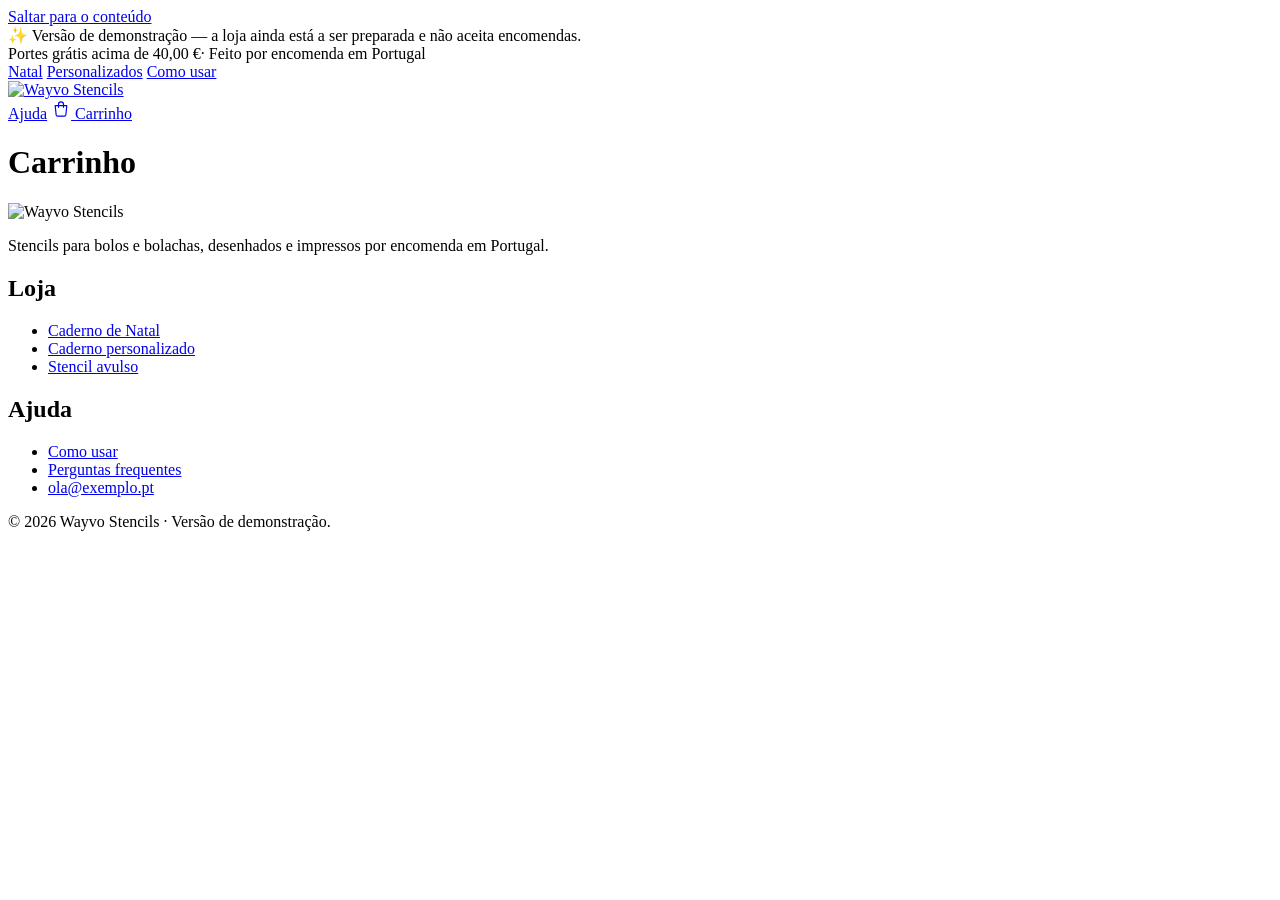
==== carrinho/index.html @ 2fd28159 "Demonstração da loja Wayvo Stencils Co-Authored-By: Claude Opus 5.5 <noreply@anthropic.com>" ====
<!doctype html>
<html lang="pt-PT">
<head>
  <meta charset="utf-8">
  <meta name="viewport" content="width=device-width, initial-scale=1">
  <title>Carrinho · Wayvo Stencils</title>
  <meta name="description" content="Stencils para bolos e bolachas, feitos com os teus desenhos.">
  <meta name="theme-color" content="#fdf6ee">
  <!-- Tipos de letra (Google Fonts). Antes de pôr online: alojar os ficheiros no próprio site (RGPD). -->
  <link rel="preconnect" href="https://fonts.googleapis.com">
  <link rel="preconnect" href="https://fonts.gstatic.com" crossorigin>
  <link rel="stylesheet" href="https://fonts.googleapis.com/css2?family=Fraunces:ital,opsz,wght,SOFT,WONK@0,9..144,500..700,100,0;1,9..144,400..600,100,0&family=Nunito:wght@400;600;700;800&display=swap">
  <link rel="stylesheet" href="/wayvo-stencils/static/css/loja.css">
  <link rel="icon" type="image/png" sizes="32x32" href="/wayvo-stencils/static/img/marca/favicon-32.png">
  <link rel="apple-touch-icon" href="/wayvo-stencils/static/img/marca/favicon.png">
</head>
<body class="">
  <a class="saltar" href="#conteudo">Saltar para o conteúdo</a>
  <div class="demo-aviso">✨ Versão de demonstração — a loja ainda está a ser preparada e não aceita encomendas.</div>
  <div class="anuncio">Portes grátis acima de 40,00 €<span class="anuncio__extra"><span aria-hidden="true">·</span> Feito por encomenda em Portugal</span></div>
  <header class="topo">
    <div class="largura topo__in">
      <nav class="nav" aria-label="Principal">
        <a href="/wayvo-stencils/produto/caderno-natal">Natal</a>
        <a href="/wayvo-stencils/produto/caderno-personalizado">Personalizados</a>
        <a href="/wayvo-stencils/#como-funciona">Como usar</a>
      </nav>
      <a class="logo" href="/wayvo-stencils/" aria-label="Wayvo Stencils — início">
        <img src="/wayvo-stencils/static/img/marca/logo.svg" alt="Wayvo Stencils" width="150" height="48">
      </a>
      <div class="topo__dir">
        <a class="nav-link" href="/wayvo-stencils/#perguntas">Ajuda</a>
        <a class="carrinho-link" href="/wayvo-stencils/carrinho" aria-label="Carrinho">
          <svg viewBox="0 0 24 24" width="20" height="20" aria-hidden="true"><path fill="none" stroke="currentColor" stroke-width="1.4" stroke-linecap="round" stroke-linejoin="round" d="M5 8h14l-1.2 11.2a1.5 1.5 0 0 1-1.5 1.3H7.7a1.5 1.5 0 0 1-1.5-1.3L5 8Z"/><path fill="none" stroke="currentColor" stroke-width="1.4" stroke-linecap="round" d="M9 10V6.5a3 3 0 0 1 6 0V10"/></svg>
          <span>Carrinho</span>
          <span class="carrinho-n" data-carrinho-n hidden>0</span>
        </a>
      </div>
    </div>
  </header>

  <main id="conteudo">
<div class="largura estreito pagina">
  <h1>Carrinho</h1>
  <div data-lista></div>
  <div class="vazio" data-vazio hidden>
    <p>O carrinho está vazio.</p>
    <a class="botao" href="/wayvo-stencils/#produtos">Ver produtos</a>
  </div>
  <div class="resumo" data-resumo hidden>
    <dl>
      <div><dt>Subtotal</dt><dd data-subtotal></dd></div>
      <div><dt>Portes</dt><dd data-portes></dd></div>
      <div class="resumo__total"><dt>Total</dt><dd data-total></dd></div>
    </dl>
    <p class="ajuda" data-portes-info></p>
    <a class="botao botao--grande botao--largo" href="/wayvo-stencils/checkout">Finalizar encomenda</a>
  </div>
</div>
<script>window.LOJA = {"gratis": 40.0, "portes": 3.9};</script>
</main>

  <footer class="rodape ondas ondas--so-topo">
    <div class="largura">
      <div class="rodape__grid">
        <div class="rodape__marca">
          <img class="rodape__logo" src="/wayvo-stencils/static/img/marca/logo-branco.svg" alt="Wayvo Stencils" width="170" height="54">
          <p>Stencils para bolos e bolachas, desenhados e impressos por encomenda em Portugal.</p>
        </div>
        <div>
          <h2 class="rodape__titulo">Loja</h2>
          <ul>
            <li><a href="/wayvo-stencils/produto/caderno-natal">Caderno de Natal</a></li>
            <li><a href="/wayvo-stencils/produto/caderno-personalizado">Caderno personalizado</a></li>
            <li><a href="/wayvo-stencils/produto/stencil-personalizado">Stencil avulso</a></li>
          </ul>
        </div>
        <div>
          <h2 class="rodape__titulo">Ajuda</h2>
          <ul>
            <li><a href="/wayvo-stencils/#como-funciona">Como usar</a></li>
            <li><a href="/wayvo-stencils/#perguntas">Perguntas frequentes</a></li>
            <li><a href="mailto:ola@exemplo.pt">ola@exemplo.pt</a></li>
          </ul>
        </div>
      </div>
      <p class="rodape__base">© 2026 Wayvo Stencils · Versão de demonstração.</p>
    </div>
  </footer>

  <div class="aviso" role="status" aria-live="polite" data-aviso hidden></div>
  <script>window.BASE = "/wayvo-stencils";</script>
  <script src="/wayvo-stencils/static/js/demo.js"></script>
  <script src="/wayvo-stencils/static/js/carrinho.js"></script>
  <script>Carrinho.paginaCarrinho();</script>
</body>
</html>
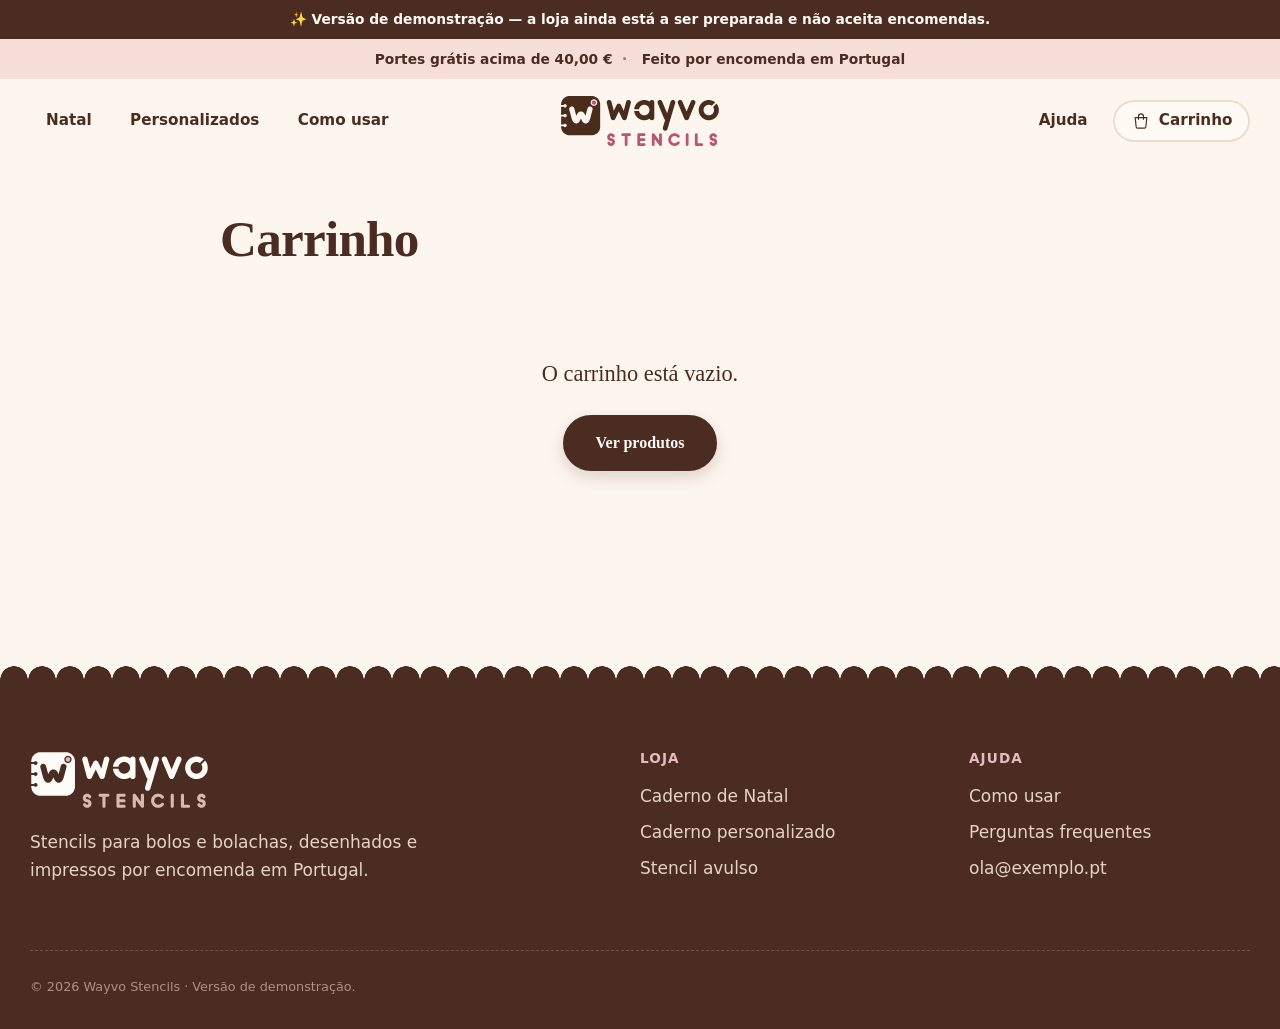
==== commit c09639a3: "Domínio próprio: wayvostencils.store Co-Authored-By: Claude Opus 5.5 <noreply@anthropic.com>" ====
--- a/carrinho/index.html
+++ b/carrinho/index.html
@@ -10,9 +10,9 @@
   <link rel="preconnect" href="https://fonts.googleapis.com">
   <link rel="preconnect" href="https://fonts.gstatic.com" crossorigin>
   <link rel="stylesheet" href="https://fonts.googleapis.com/css2?family=Fraunces:ital,opsz,wght,SOFT,WONK@0,9..144,500..700,100,0;1,9..144,400..600,100,0&family=Nunito:wght@400;600;700;800&display=swap">
-  <link rel="stylesheet" href="/wayvo-stencils/static/css/loja.css">
-  <link rel="icon" type="image/png" sizes="32x32" href="/wayvo-stencils/static/img/marca/favicon-32.png">
-  <link rel="apple-touch-icon" href="/wayvo-stencils/static/img/marca/favicon.png">
+  <link rel="stylesheet" href="/static/css/loja.css">
+  <link rel="icon" type="image/png" sizes="32x32" href="/static/img/marca/favicon-32.png">
+  <link rel="apple-touch-icon" href="/static/img/marca/favicon.png">
 </head>
 <body class="">
   <a class="saltar" href="#conteudo">Saltar para o conteúdo</a>
@@ -21,16 +21,16 @@
   <header class="topo">
     <div class="largura topo__in">
       <nav class="nav" aria-label="Principal">
-        <a href="/wayvo-stencils/produto/caderno-natal">Natal</a>
-        <a href="/wayvo-stencils/produto/caderno-personalizado">Personalizados</a>
-        <a href="/wayvo-stencils/#como-funciona">Como usar</a>
+        <a href="/produto/caderno-natal">Natal</a>
+        <a href="/produto/caderno-personalizado">Personalizados</a>
+        <a href="/#como-funciona">Como usar</a>
       </nav>
-      <a class="logo" href="/wayvo-stencils/" aria-label="Wayvo Stencils — início">
-        <img src="/wayvo-stencils/static/img/marca/logo.svg" alt="Wayvo Stencils" width="150" height="48">
+      <a class="logo" href="/" aria-label="Wayvo Stencils — início">
+        <img src="/static/img/marca/logo.svg" alt="Wayvo Stencils" width="150" height="48">
       </a>
       <div class="topo__dir">
-        <a class="nav-link" href="/wayvo-stencils/#perguntas">Ajuda</a>
-        <a class="carrinho-link" href="/wayvo-stencils/carrinho" aria-label="Carrinho">
+        <a class="nav-link" href="/#perguntas">Ajuda</a>
+        <a class="carrinho-link" href="/carrinho" aria-label="Carrinho">
           <svg viewBox="0 0 24 24" width="20" height="20" aria-hidden="true"><path fill="none" stroke="currentColor" stroke-width="1.4" stroke-linecap="round" stroke-linejoin="round" d="M5 8h14l-1.2 11.2a1.5 1.5 0 0 1-1.5 1.3H7.7a1.5 1.5 0 0 1-1.5-1.3L5 8Z"/><path fill="none" stroke="currentColor" stroke-width="1.4" stroke-linecap="round" d="M9 10V6.5a3 3 0 0 1 6 0V10"/></svg>
           <span>Carrinho</span>
           <span class="carrinho-n" data-carrinho-n hidden>0</span>
@@ -45,7 +45,7 @@
   <div data-lista></div>
   <div class="vazio" data-vazio hidden>
     <p>O carrinho está vazio.</p>
-    <a class="botao" href="/wayvo-stencils/#produtos">Ver produtos</a>
+    <a class="botao" href="/#produtos">Ver produtos</a>
   </div>
   <div class="resumo" data-resumo hidden>
     <dl>
@@ -54,7 +54,7 @@
       <div class="resumo__total"><dt>Total</dt><dd data-total></dd></div>
     </dl>
     <p class="ajuda" data-portes-info></p>
-    <a class="botao botao--grande botao--largo" href="/wayvo-stencils/checkout">Finalizar encomenda</a>
+    <a class="botao botao--grande botao--largo" href="/checkout">Finalizar encomenda</a>
   </div>
 </div>
 <script>window.LOJA = {"gratis": 40.0, "portes": 3.9};</script>
@@ -64,22 +64,22 @@
     <div class="largura">
       <div class="rodape__grid">
         <div class="rodape__marca">
-          <img class="rodape__logo" src="/wayvo-stencils/static/img/marca/logo-branco.svg" alt="Wayvo Stencils" width="170" height="54">
+          <img class="rodape__logo" src="/static/img/marca/logo-branco.svg" alt="Wayvo Stencils" width="170" height="54">
           <p>Stencils para bolos e bolachas, desenhados e impressos por encomenda em Portugal.</p>
         </div>
         <div>
           <h2 class="rodape__titulo">Loja</h2>
           <ul>
-            <li><a href="/wayvo-stencils/produto/caderno-natal">Caderno de Natal</a></li>
-            <li><a href="/wayvo-stencils/produto/caderno-personalizado">Caderno personalizado</a></li>
-            <li><a href="/wayvo-stencils/produto/stencil-personalizado">Stencil avulso</a></li>
+            <li><a href="/produto/caderno-natal">Caderno de Natal</a></li>
+            <li><a href="/produto/caderno-personalizado">Caderno personalizado</a></li>
+            <li><a href="/produto/stencil-personalizado">Stencil avulso</a></li>
           </ul>
         </div>
         <div>
           <h2 class="rodape__titulo">Ajuda</h2>
           <ul>
-            <li><a href="/wayvo-stencils/#como-funciona">Como usar</a></li>
-            <li><a href="/wayvo-stencils/#perguntas">Perguntas frequentes</a></li>
+            <li><a href="/#como-funciona">Como usar</a></li>
+            <li><a href="/#perguntas">Perguntas frequentes</a></li>
             <li><a href="mailto:ola@exemplo.pt">ola@exemplo.pt</a></li>
           </ul>
         </div>
@@ -89,9 +89,9 @@
   </footer>
 
   <div class="aviso" role="status" aria-live="polite" data-aviso hidden></div>
-  <script>window.BASE = "/wayvo-stencils";</script>
-  <script src="/wayvo-stencils/static/js/demo.js"></script>
-  <script src="/wayvo-stencils/static/js/carrinho.js"></script>
+  <script>window.BASE = "";</script>
+  <script src="/static/js/demo.js"></script>
+  <script src="/static/js/carrinho.js"></script>
   <script>Carrinho.paginaCarrinho();</script>
 </body>
 </html>
--- a/static/css/loja.css
+++ b/static/css/loja.css
@@ -0,0 +1,338 @@
+/* =====================================================================
+   Wayvo Stencils — folha de estilos
+   Direção: pastelaria acolhedora. Creme, rosa, manteiga e cacau;
+   letras arredondadas, cantos redondos, bordas onduladas (como uma
+   toalhinha de bolo) e alguns confeitos. Elegante, mas quente.
+   ===================================================================== */
+:root {
+  /* cores */
+  --creme: #fdf6ee;
+  --marfim: #fffaf4;
+  --areia: #f6e9dc;
+  --blush: #f7dfd8;
+  --manteiga: #f9edd0;
+  --salvia: #e1e7d5;
+  --linha: #ecdccb;
+  --cacau: #4a2c22;
+  --texto: #4a2c22;
+  --suave: #8a6f62;
+  --rosa: #c2577a;
+  --rosa-velho: #e9b9c0;
+  --dourado: #c69a5b;
+  /* aliases antigos (usados no JS/HTML) */
+  --papel: var(--creme);
+  --cartao: var(--marfim);
+  --tinta-azul: var(--cacau);
+  --tinta: var(--cacau);
+  --tomate: var(--rosa);
+  --pinho: #7f8a62;
+  /* coberturas (visor) */
+  --chocolate: #4a2c1d;
+  --morango: #c96e85;
+  --pistacio: #8a9a5b;
+  --caramelo: #c08345;
+
+  --r-s: 12px;
+  --r: 22px;
+  --r-l: 34px;
+  --sombra: 0 2px 4px rgba(74, 44, 34, .04), 0 14px 34px rgba(74, 44, 34, .08);
+  --serif: "Fraunces", "Cooper Std", Georgia, "Times New Roman", serif;
+  --sans: "Nunito", "Segoe UI", system-ui, -apple-system, Arial, sans-serif;
+  --ease: cubic-bezier(.2, .7, .2, 1);
+  /* confeitos (fundo decorativo) */
+  --confeitos: url("data:image/svg+xml,%3Csvg xmlns='http://www.w3.org/2000/svg' width='260' height='260'%3E%3Cg stroke-linecap='round' stroke-width='7'%3E%3Cpath d='M30 40l14 8' stroke='%23e9b9c0'/%3E%3Cpath d='M190 30l6 15' stroke='%23f2d68f'/%3E%3Cpath d='M120 90l16-4' stroke='%23cfdcbc'/%3E%3Cpath d='M60 170l4 15' stroke='%23f2d68f'/%3E%3Cpath d='M220 150l-13 9' stroke='%23e9b9c0'/%3E%3Cpath d='M150 220l15 5' stroke='%23cfdcbc'/%3E%3C/g%3E%3Cg fill='%23e9b9c0'%3E%3Ccircle cx='95' cy='30' r='4'/%3E%3Ccircle cx='240' cy='90' r='3.5'/%3E%3Ccircle cx='20' cy='120' r='3'/%3E%3Ccircle cx='110' cy='245' r='4'/%3E%3C/g%3E%3C/svg%3E");
+}
+
+* { box-sizing: border-box; }
+html { scroll-behavior: smooth; }
+body { margin: 0; font-family: var(--sans); font-size: 17px; line-height: 1.65; color: var(--texto); background: var(--creme); -webkit-font-smoothing: antialiased; }
+img { max-width: 100%; height: auto; display: block; }
+a { color: inherit; }
+::selection { background: var(--rosa-velho); }
+:focus-visible { outline: 3px solid var(--rosa-velho); outline-offset: 3px; }
+
+h1, h2, h3 { font-family: var(--serif); font-weight: 600; font-variation-settings: "SOFT" 100, "WONK" 0; line-height: 1.08; letter-spacing: -.015em; margin: 0 0 .5em; color: var(--cacau); }
+h1 { font-size: clamp(2.6rem, 5.4vw, 4.5rem); }
+h2 { font-size: clamp(2rem, 3.6vw, 3rem); }
+h3 { font-size: 1.4rem; }
+h1 em, h2 em { font-style: italic; font-weight: 500; color: var(--rosa); }
+/* sublinhado ondulado, como glacé */
+h1 em { background: url("data:image/svg+xml,%3Csvg xmlns='http://www.w3.org/2000/svg' width='40' height='10' viewBox='0 0 40 10'%3E%3Cpath d='M0 5 Q10 0 20 5 T40 5' fill='none' stroke='%23e9b9c0' stroke-width='3' stroke-linecap='round'/%3E%3C/svg%3E") repeat-x 0 100% / 30px 9px; padding-bottom: .12em; }
+p { margin: 0 0 1em; }
+
+.largura { width: min(1220px, 100% - 3rem); margin-inline: auto; }
+.estreito { max-width: 840px; }
+.centro { text-align: center; }
+.pequeno { font-size: .84rem; color: var(--suave); }
+.saltar { position: absolute; left: -999px; }
+.saltar:focus { left: 1rem; top: 1rem; z-index: 99; background: #fff; padding: .5rem 1rem; border-radius: var(--r-s); }
+
+/* rótulo pequeno */
+.etiqueta { display: inline-block; font-size: .78rem; font-weight: 800; letter-spacing: .12em; text-transform: uppercase; color: var(--rosa); background: var(--blush); border-radius: 999px; padding: .35rem .95rem; margin-bottom: 1.2rem; }
+.secao--blush .etiqueta { background: var(--marfim); }
+
+/* ------------------------------------------------------------------ botões */
+.botao { display: inline-flex; align-items: center; justify-content: center; gap: .6rem; min-height: 52px; padding: .8rem 1.9rem; border-radius: 999px; border: 2px solid var(--cacau); background: var(--cacau); color: var(--marfim); font: inherit; font-size: 1rem; font-weight: 800; text-decoration: none; cursor: pointer; transition: transform .25s var(--ease), background .25s var(--ease), color .25s var(--ease), box-shadow .25s var(--ease); box-shadow: 0 6px 16px rgba(74, 44, 34, .18); }
+.botao:hover { transform: translateY(-2px); background: #3a2119; box-shadow: 0 10px 22px rgba(74, 44, 34, .22); }
+.botao:disabled { opacity: .5; cursor: wait; transform: none; }
+.botao--grande { min-height: 58px; padding: 1rem 2.3rem; font-size: 1.05rem; }
+.botao--pequeno { min-height: 42px; padding: .5rem 1.2rem; font-size: .9rem; }
+.botao--largo { width: 100%; }
+.botao--linha { background: transparent; color: var(--cacau); box-shadow: none; }
+.botao--linha:hover { background: var(--marfim); box-shadow: none; }
+.link { background: none; border: 0; padding: 0; color: var(--suave); font: inherit; font-size: .88rem; text-decoration: underline; text-underline-offset: 3px; cursor: pointer; }
+.link:hover { color: var(--rosa); }
+
+/* ------------------------------------------------------------------ bordas onduladas (toalhinha) */
+.ondas { position: relative; }
+.ondas::before, .ondas::after { content: ""; position: absolute; left: 0; right: 0; height: 14px; pointer-events: none; background-repeat: repeat-x; background-size: 28px 14px; }
+.ondas::before { top: -13px; background-image: radial-gradient(circle at 14px 14px, var(--onda) 13.5px, transparent 14px); }
+.ondas::after { bottom: -13px; background-image: radial-gradient(circle at 14px 0, var(--onda) 13.5px, transparent 14px); z-index: 1; }
+.ondas--so-topo::after { display: none; }
+
+/* ------------------------------------------------------------------ topo */
+.anuncio { background: var(--blush); color: var(--cacau); text-align: center; font-size: .86rem; font-weight: 700; padding: .55rem 1rem; }
+.anuncio__extra > span { margin: 0 .6rem; color: var(--rosa); }
+@media (max-width: 600px) { .anuncio__extra { display: none; } }
+.topo { position: sticky; top: 0; z-index: 20; background: rgba(253, 246, 238, .93); backdrop-filter: blur(10px); }
+.topo__in { display: grid; grid-template-columns: 1fr auto 1fr; align-items: center; height: 84px; }
+.logo { display: flex; justify-content: center; text-decoration: none; transition: transform .3s var(--ease); }
+.logo:hover { transform: rotate(-2deg) scale(1.02); }
+.logo img { height: 52px; width: auto; }
+.nav { display: flex; gap: .4rem; }
+.nav a, .nav-link { text-decoration: none; font-size: .95rem; font-weight: 700; padding: .5rem 1rem; border-radius: 999px; transition: background .2s; }
+.nav a:hover, .nav-link:hover { background: var(--blush); }
+.topo__dir { display: flex; justify-content: flex-end; align-items: center; gap: .6rem; }
+.carrinho-link { position: relative; display: flex; align-items: center; gap: .5rem; text-decoration: none; font-size: .95rem; font-weight: 700; padding: .55rem 1.1rem; border-radius: 999px; background: var(--marfim); box-shadow: inset 0 0 0 2px var(--linha); transition: box-shadow .2s; }
+.carrinho-link:hover { box-shadow: inset 0 0 0 2px var(--rosa-velho); }
+.carrinho-n { position: absolute; top: -6px; right: -4px; min-width: 21px; height: 21px; padding: 0 5px; border-radius: 11px; background: var(--rosa); color: #fff; font-size: .72rem; font-weight: 800; display: grid; place-items: center; border: 2px solid var(--creme); }
+.carrinho-n[hidden] { display: none; }
+@media (max-width: 860px) {
+  .topo__in { grid-template-columns: auto 1fr; height: 70px; }
+  .nav, .nav-link { display: none; }
+  .logo { justify-content: flex-start; }
+  .logo img { height: 42px; }
+  .carrinho-link span:not(.carrinho-n) { display: none; }
+  .carrinho-link { padding: .6rem; }
+}
+
+/* ------------------------------------------------------------------ rodapé */
+.rodape { --onda: var(--cacau); margin-top: 6rem; background: var(--cacau); color: #e6d3c6; padding: 4.5rem 0 2rem; }
+.rodape__grid { display: grid; grid-template-columns: 2fr 1fr 1fr; gap: 3rem; padding-bottom: 3rem; border-bottom: 1px dashed rgba(255, 255, 255, .18); }
+.rodape__logo { height: 58px; width: auto; margin-bottom: 1.2rem; }
+.rodape__marca p { max-width: 26em; }
+.rodape__titulo { font-family: var(--sans); font-size: .85rem; font-weight: 800; letter-spacing: .08em; text-transform: uppercase; color: var(--rosa-velho); margin-bottom: 1rem; }
+.rodape ul { list-style: none; margin: 0; padding: 0; }
+.rodape li { margin-bottom: .5rem; }
+.rodape a { text-decoration: none; }
+.rodape a:hover { color: #fff; text-decoration: underline wavy var(--rosa-velho); text-underline-offset: 4px; }
+.rodape__base { font-size: .8rem; color: #ad9283; margin: 1.6rem 0 0; }
+@media (max-width: 760px) { .rodape__grid { grid-template-columns: 1fr; gap: 2rem; } }
+
+/* ------------------------------------------------------------------ início */
+.hero { position: relative; padding: 3.5rem 0 5rem; overflow: hidden; }
+.hero::before { content: ""; position: absolute; inset: 0; background: var(--confeitos) 0 0 / 260px 260px; opacity: .55; pointer-events: none; -webkit-mask-image: linear-gradient(90deg, transparent 0%, #000 55%); mask-image: linear-gradient(90deg, transparent 0%, #000 55%); }
+.hero__in { position: relative; display: grid; grid-template-columns: 1fr 1.1fr; gap: 4.5rem; align-items: center; }
+.hero__lead { font-size: 1.15rem; color: var(--suave); max-width: 31em; margin-bottom: 2.2rem; }
+.hero__acoes { display: flex; gap: .9rem; flex-wrap: wrap; margin-bottom: 2.6rem; }
+.hero__img { position: relative; isolation: isolate; }
+.hero__img img { border-radius: var(--r-l); box-shadow: var(--sombra); }
+.hero__img::before { content: ""; position: absolute; width: 78%; aspect-ratio: 1; border-radius: 50%; background: var(--manteiga); right: -9%; top: -14%; z-index: -1; }
+.hero__img::after { content: ""; position: absolute; width: 34%; aspect-ratio: 1; border-radius: 50%; background: var(--blush); left: -7%; bottom: -10%; z-index: -1; }
+.selos { list-style: none; padding: 0; margin: 0; display: flex; flex-wrap: wrap; gap: .5rem; font-size: .9rem; font-weight: 700; }
+.selos li { display: flex; align-items: center; gap: .5rem; background: var(--marfim); border-radius: 999px; padding: .45rem 1rem .45rem .6rem; box-shadow: inset 0 0 0 1.5px var(--linha); }
+.selos li::before { content: ""; width: 18px; height: 18px; border-radius: 50%; background: var(--salvia) url("data:image/svg+xml,%3Csvg xmlns='http://www.w3.org/2000/svg' viewBox='0 0 18 18'%3E%3Cpath d='M5 9.5l2.5 2.5L13 6.5' fill='none' stroke='%234a2c22' stroke-width='2' stroke-linecap='round' stroke-linejoin='round'/%3E%3C/svg%3E") center / 18px; }
+@media (max-width: 960px) {
+  .hero { padding-top: 2rem; }
+  .hero__in { grid-template-columns: 1fr; gap: 3rem; }
+  .hero__img { order: -1; }
+  .hero::before { -webkit-mask-image: none; mask-image: none; opacity: .35; }
+}
+
+.secao { padding: 5.5rem 0; }
+.secao__cabeca { display: flex; justify-content: space-between; align-items: end; gap: 2rem; margin-bottom: 3rem; flex-wrap: wrap; }
+.secao__cabeca h2 { margin: 0; }
+.secao__cabeca p { max-width: 30em; color: var(--suave); margin: 0; }
+.secao--areia { --onda: var(--areia); background: var(--areia); }
+.secao--blush { --onda: var(--blush); background: var(--blush); }
+.secao--manteiga { --onda: var(--manteiga); background: var(--manteiga); }
+
+.cartoes { display: grid; grid-template-columns: repeat(auto-fit, minmax(300px, 1fr)); gap: 2rem; }
+.cartao-produto { text-decoration: none; display: flex; flex-direction: column; background: var(--marfim); border-radius: var(--r-l); padding: .8rem .8rem 1.4rem; box-shadow: var(--sombra); transition: transform .35s var(--ease), box-shadow .35s var(--ease); }
+.cartao-produto:hover { transform: translateY(-6px) rotate(-.4deg); box-shadow: 0 4px 8px rgba(74, 44, 34, .05), 0 22px 44px rgba(74, 44, 34, .12); }
+.cartao-produto__img { overflow: hidden; border-radius: calc(var(--r-l) - .6rem); background: var(--areia); }
+.cartao-produto img { transition: transform .8s var(--ease); }
+.cartao-produto:hover img { transform: scale(1.04); }
+.cartao-produto__txt { padding: 1.3rem .8rem 0; }
+.cartao-produto h3 { margin-bottom: .35rem; }
+.cartao-produto p { color: var(--suave); font-size: .97rem; }
+.cartao-produto .preco { display: inline-flex; align-items: center; gap: .5rem; color: var(--cacau); font-weight: 800; margin: 0; background: var(--manteiga); border-radius: 999px; padding: .4rem 1rem; }
+.cartao-produto .preco::after { content: "→"; color: var(--rosa); transition: transform .3s var(--ease); }
+.cartao-produto:hover .preco::after { transform: translateX(4px); }
+
+.passos { list-style: none; padding: 0; margin: 0; display: grid; grid-template-columns: repeat(auto-fit, minmax(240px, 1fr)); gap: 1.6rem; }
+.passos li { background: var(--marfim); border-radius: var(--r-l); padding: 2rem 1.8rem; box-shadow: var(--sombra); }
+.passos__n { display: grid; place-items: center; width: 54px; height: 54px; border-radius: 50%; background: var(--manteiga); font-family: var(--serif); font-variation-settings: "SOFT" 100; font-weight: 600; font-size: 1.4rem; color: var(--rosa); margin-bottom: 1.2rem; }
+.passos p { color: var(--suave); margin: 0; }
+
+.estilos { display: grid; grid-template-columns: repeat(auto-fit, minmax(260px, 1fr)); gap: 2rem; }
+.estilos figure { margin: 0; }
+.estilos figcaption { margin-top: 1.2rem; color: var(--suave); font-size: .97rem; padding: 0 .4rem; }
+.estilos figcaption strong { display: block; font-family: var(--serif); font-variation-settings: "SOFT" 100; font-weight: 600; font-size: 1.35rem; color: var(--cacau); margin-bottom: .2rem; }
+.folha-moldura { background: var(--tinta); border-radius: var(--r-l); padding: 1.8rem; }
+.folha-moldura img { filter: drop-shadow(0 8px 14px rgba(0, 0, 0, .2)); }
+.nota { margin-top: 2.4rem; font-size: .92rem; color: var(--suave); background: var(--marfim); border-radius: var(--r); padding: 1rem 1.4rem; display: inline-block; }
+
+/* citação */
+.citacao { text-align: center; padding: 5.5rem 0; }
+.citacao blockquote { margin: 0 auto; max-width: 21em; font-family: var(--serif); font-variation-settings: "SOFT" 100; font-style: italic; font-weight: 500; font-size: clamp(1.7rem, 3vw, 2.4rem); line-height: 1.3; color: var(--cacau); }
+.citacao blockquote::before { content: ""; display: block; width: 46px; height: 46px; margin: 0 auto 1.4rem; background: url("data:image/svg+xml,%3Csvg xmlns='http://www.w3.org/2000/svg' viewBox='0 0 46 46'%3E%3Ccircle cx='23' cy='23' r='23' fill='%23f7dfd8'/%3E%3Cpath d='M23 33s-9-5.6-9-11.4A5 5 0 0 1 23 19a5 5 0 0 1 9 2.6C32 27.4 23 33 23 33z' fill='%23c2577a'/%3E%3C/svg%3E") center / contain no-repeat; }
+.citacao cite { display: block; margin-top: 1.4rem; font-style: normal; font-size: .85rem; font-weight: 800; letter-spacing: .1em; text-transform: uppercase; color: var(--rosa); }
+
+/* perguntas */
+details { background: var(--marfim); border-radius: var(--r); margin-bottom: .7rem; box-shadow: var(--sombra); transition: box-shadow .2s; }
+summary { cursor: pointer; list-style: none; padding: 1.2rem 3.6rem 1.2rem 1.5rem; font-family: var(--serif); font-variation-settings: "SOFT" 100; font-weight: 600; font-size: 1.18rem; position: relative; }
+summary::-webkit-details-marker { display: none; }
+summary::after { content: "+"; position: absolute; right: 1.1rem; top: 50%; transform: translateY(-50%); width: 30px; height: 30px; border-radius: 50%; background: var(--blush); color: var(--rosa); display: grid; place-items: center; font-family: var(--sans); font-weight: 800; font-size: 1.2rem; line-height: 1; transition: transform .3s var(--ease); }
+details[open] summary::after { transform: translateY(-50%) rotate(45deg); }
+details p { color: var(--suave); padding: 0 1.5rem 1.4rem; margin: 0; max-width: 48em; }
+
+/* ------------------------------------------------------------------ produto */
+.produto { padding: 1.5rem 0 3rem; }
+.migalhas { font-size: .86rem; font-weight: 600; color: var(--suave); margin-bottom: 1.6rem; }
+.migalhas a { text-decoration: none; }
+.migalhas a:hover { color: var(--rosa); }
+.produto__grid { display: grid; grid-template-columns: 1.2fr 1fr; gap: clamp(2.5rem, 5vw, 4.5rem); align-items: start; }
+.produto__grid > *, .checkout__grid > *, .hero__in > * { min-width: 0; }
+@media (max-width: 880px) { .produto__grid { grid-template-columns: 1fr; gap: 2.5rem; } }
+
+.visor { position: sticky; top: 104px; }
+@media (max-width: 880px) { .visor { position: static; } }
+.visor__palco { position: relative; aspect-ratio: 1.42; border-radius: var(--r-l); overflow: hidden; background: var(--areia); display: grid; place-items: center; transition: background .4s var(--ease); box-shadow: var(--sombra); }
+.visor__palco.is-stencil { background: var(--tinta); padding: 7%; }
+.visor__palco.is-stencil .visor__img { filter: drop-shadow(0 14px 18px rgba(0, 0, 0, .22)); }
+.visor__img { width: 100%; height: 100%; object-fit: contain; }
+.visor__img[hidden] { display: none; }
+.visor__vazio { color: var(--marfim); text-align: center; max-width: 22em; font-family: var(--serif); font-variation-settings: "SOFT" 100; font-size: 1.25rem; font-style: italic; }
+.visor__a-processar { position: absolute; right: 1rem; bottom: 1rem; background: var(--marfim); border-radius: 999px; padding: .45rem 1rem; font-size: .85rem; font-weight: 800; display: flex; gap: .6rem; align-items: center; }
+.visor__a-processar[hidden] { display: none; }
+.visor__barra { display: flex; justify-content: space-between; align-items: center; gap: 1rem; margin: 1.1rem 0; flex-wrap: wrap; }
+.visor__legenda { font-family: var(--serif); font-variation-settings: "SOFT" 100; font-weight: 600; font-size: 1.25rem; }
+.visor__info { min-height: 1.3em; }
+.tintas { display: flex; align-items: center; gap: .45rem; background: var(--marfim); border-radius: 999px; padding: .35rem .5rem .35rem 1rem; box-shadow: inset 0 0 0 1.5px var(--linha); }
+.tintas .pequeno { font-weight: 700; margin-right: .2rem; }
+.tinta { width: 26px; height: 26px; border-radius: 50%; border: 3px solid var(--marfim); background: var(--c); box-shadow: 0 0 0 1.5px var(--linha); cursor: pointer; padding: 0; transition: transform .2s var(--ease), box-shadow .2s; }
+.tinta:hover { transform: scale(1.1); }
+.tinta.is-on { box-shadow: 0 0 0 2px var(--cacau); }
+.folhas, .modelos { display: grid; grid-template-columns: repeat(auto-fill, minmax(76px, 1fr)); gap: .55rem; }
+.folhas { display: flex; overflow-x: auto; padding: .3rem .3rem .6rem; }
+.folha-mini { flex: 0 0 76px; width: 100%; aspect-ratio: 1.42; border-radius: var(--r-s); border: 0; background: var(--tinta); position: relative; padding: 5px; cursor: pointer; transition: transform .2s var(--ease); }
+.folha-mini:hover { transform: translateY(-2px); }
+.folha-mini img { width: 100%; height: 100%; object-fit: contain; }
+.folha-mini span { position: absolute; left: 6px; bottom: 3px; font-size: .64rem; font-weight: 800; color: #fff; text-shadow: 0 1px 2px rgba(0, 0, 0, .6); }
+.folha-mini.is-vazia { background: repeating-linear-gradient(-45deg, var(--areia) 0 6px, var(--creme) 6px 12px); box-shadow: inset 0 0 0 1.5px var(--linha); }
+.folha-mini.is-vazia span { color: var(--suave); text-shadow: none; }
+.folha-mini.is-sel { outline: 3px solid var(--rosa-velho); outline-offset: 2px; }
+.modelos .folha-mini[hidden] { display: none; }
+
+.config h1 { font-size: clamp(2.2rem, 3.6vw, 3rem); margin-bottom: .3em; }
+.config__preco { display: inline-block; font-family: var(--serif); font-variation-settings: "SOFT" 100; font-weight: 600; font-size: 1.7rem; margin-bottom: 1.4rem; background: var(--manteiga); border-radius: 999px; padding: .2rem 1.1rem; }
+.lista-check { list-style: none; padding: 0; margin: 0 0 2.2rem; }
+.lista-check li { padding-left: 2rem; position: relative; margin-bottom: .6rem; color: var(--suave); }
+.lista-check li::before { content: ""; position: absolute; left: 0; top: .2em; width: 20px; height: 20px; border-radius: 50%; background: var(--blush) url("data:image/svg+xml,%3Csvg xmlns='http://www.w3.org/2000/svg' viewBox='0 0 20 20'%3E%3Cpath d='M6 10.5l2.7 2.7L14.5 7' fill='none' stroke='%23c2577a' stroke-width='2.2' stroke-linecap='round' stroke-linejoin='round'/%3E%3C/svg%3E") center / 20px; }
+.campo { border: 0; padding: 0; margin: 0 0 1.9rem; }
+.campo legend, .campo > label, .campo__titulo { display: block; font-size: 1rem; font-weight: 800; margin-bottom: .7rem; }
+.campo legend .pequeno, .campo > label .pequeno { font-weight: 600; }
+.contador { font-weight: 600; color: var(--suave); }
+.ajuda { font-size: .88rem; color: var(--suave); margin: .6rem 0 0; }
+.pilulas { display: flex; flex-wrap: wrap; gap: .5rem; }
+.pilula input { position: absolute; opacity: 0; pointer-events: none; }
+.pilula span { display: inline-flex; align-items: baseline; gap: .4rem; padding: .65rem 1.2rem; border-radius: 999px; cursor: pointer; font-weight: 700; background: var(--marfim); box-shadow: inset 0 0 0 1.5px var(--linha); transition: box-shadow .2s, background .2s, color .2s, transform .2s var(--ease); }
+.pilula span small { font-size: .75rem; font-weight: 600; color: var(--suave); }
+.pilula span em { font-style: normal; font-size: .68rem; font-weight: 800; color: var(--rosa); background: var(--blush); border-radius: 999px; padding: .1rem .55rem; }
+.pilula span:hover { box-shadow: inset 0 0 0 1.5px var(--rosa-velho); }
+.pilula input:checked + span { background: var(--cacau); color: var(--marfim); box-shadow: none; }
+.pilula input:checked + span small { color: #e2cbbd; }
+.pilula input:focus-visible + span { outline: 3px solid var(--rosa-velho); outline-offset: 2px; }
+
+.uploads { display: grid; grid-template-columns: repeat(auto-fill, minmax(94px, 1fr)); gap: .55rem; padding: .3rem; border-radius: var(--r); transition: background .2s; }
+.uploads.is-drop { background: var(--blush); }
+.slot { position: relative; aspect-ratio: 1.42; border: 2px dashed var(--rosa-velho); border-radius: var(--r-s); display: flex; flex-direction: column; align-items: center; justify-content: center; text-align: center; background: var(--marfim); cursor: pointer; overflow: hidden; font-size: .78rem; font-weight: 700; color: var(--suave); transition: border-color .2s, background .2s; }
+.slot:hover { border-color: var(--rosa); background: #fff; }
+.slot input { position: absolute; inset: 0; opacity: 0; cursor: pointer; }
+.slot--pronto, .slot--a-processar { border-style: solid; border-color: transparent; background: var(--tinta); }
+.slot--pronto:hover, .slot--a-processar:hover { background: var(--tinta); }
+.slot--pronto input, .slot--a-processar input { pointer-events: none; }
+.slot--pronto img { width: 100%; height: 100%; object-fit: contain; padding: 5px; }
+.slot--erro { border-color: var(--rosa); color: var(--rosa); }
+.slot.is-sel { outline: 3px solid var(--rosa-velho); outline-offset: 2px; }
+.slot__n { position: absolute; top: 4px; left: 8px; font-weight: 800; font-size: .7rem; z-index: 1; }
+.slot--pronto .slot__n, .slot--a-processar .slot__n { color: #fff; }
+.slot__mais { display: grid; place-items: center; width: 28px; height: 28px; border-radius: 50%; background: var(--blush); color: var(--rosa); font-size: 1.2rem; font-weight: 800; line-height: 1; margin-bottom: .25rem; }
+.slot__txt { padding: 0 .3rem; line-height: 1.25; }
+.slot__x { position: absolute; top: 4px; right: 4px; z-index: 2; width: 22px; height: 22px; border-radius: 50%; border: 0; background: var(--marfim); color: var(--cacau); font-weight: 800; cursor: pointer; line-height: 1; }
+.varias { margin-top: .8rem; cursor: pointer; }
+
+input[type=text], input[type=email], input[type=tel], input[type=number], input:not([type]), textarea {
+  width: 100%; padding: .9rem 1.1rem; font: inherit; color: inherit; border: 0; border-radius: var(--r-s); background: var(--marfim); box-shadow: inset 0 0 0 1.5px var(--linha); transition: box-shadow .2s; }
+input:focus, textarea:focus { box-shadow: inset 0 0 0 2px var(--rosa-velho); outline: none; }
+input::placeholder, textarea::placeholder { color: #bba597; }
+input[type=number] { width: 4.8rem; padding: .4rem .6rem; }
+#capa { text-transform: uppercase; letter-spacing: .1em; font-weight: 700; }
+.check { display: flex; gap: .8rem; align-items: flex-start; margin-bottom: 1.4rem; font-size: .92rem; color: var(--suave); cursor: pointer; }
+.check input { margin-top: .25rem; width: 18px; height: 18px; accent-color: var(--rosa); }
+.erro { background: var(--blush); color: #8a2f4a; padding: .85rem 1.1rem; border-radius: var(--r-s); font-weight: 700; font-size: .92rem; }
+.erro[hidden] { display: none; }
+
+.roda { width: 17px; height: 17px; border-radius: 50%; border: 3px solid rgba(255, 255, 255, .35); border-top-color: var(--rosa-velho); animation: gira .8s linear infinite; }
+.visor__a-processar .roda { border-color: var(--blush); border-top-color: var(--rosa); }
+@keyframes gira { to { transform: rotate(360deg); } }
+@media (prefers-reduced-motion: reduce) { .roda { animation-duration: 2.5s; } * { scroll-behavior: auto !important; transition: none !important; } }
+
+.aviso { position: fixed; left: 50%; bottom: 1.6rem; transform: translateX(-50%); z-index: 50; background: var(--cacau); color: var(--marfim); padding: 1rem 1.6rem; border-radius: 999px; font-weight: 700; font-size: .95rem; box-shadow: 0 14px 40px rgba(74, 44, 34, .28); max-width: calc(100% - 2rem); }
+.aviso a { color: var(--rosa-velho); }
+.aviso[hidden] { display: none; }
+
+/* ------------------------------------------------------------------ carrinho / checkout */
+.pagina { padding: 3rem 0; }
+.pagina h1 { font-size: clamp(2.4rem, 4vw, 3.2rem); }
+.linha { display: grid; grid-template-columns: auto 1fr auto; gap: 1.4rem; align-items: center; padding: 1.1rem; margin-bottom: .8rem; background: var(--marfim); border-radius: var(--r); box-shadow: var(--sombra); }
+.linha__thumbs { display: flex; }
+.linha__thumbs img { width: 72px; aspect-ratio: 1.42; object-fit: contain; background: var(--tinta); border-radius: 10px; padding: 3px; border: 3px solid var(--marfim); margin-left: -30px; }
+.linha__thumbs img:first-child { margin-left: 0; }
+.linha h3 { margin: 0 0 .2rem; font-size: 1.25rem; }
+.linha p { margin: 0; }
+.linha__acoes { display: flex; gap: 1.2rem; align-items: center; margin-top: .5rem; }
+.linha__preco { font-family: var(--serif); font-variation-settings: "SOFT" 100; font-weight: 600; font-size: 1.25rem; }
+@media (max-width: 600px) { .linha { grid-template-columns: 1fr auto; } .linha__thumbs { grid-column: 1 / -1; } }
+.resumo { background: var(--marfim); border-radius: var(--r-l); padding: 1.8rem; margin: 2rem 0; box-shadow: var(--sombra); }
+.resumo h2 { font-size: 1.7rem; }
+.resumo dl { margin: 0 0 1.2rem; }
+.resumo dl div { display: flex; justify-content: space-between; padding: .4rem 0; }
+.resumo dt, .resumo dd { margin: 0; }
+.resumo dt { color: var(--suave); }
+.resumo__total { border-top: 2px dashed var(--linha); margin-top: .5rem; padding-top: .9rem !important; font-family: var(--serif); font-variation-settings: "SOFT" 100; font-weight: 600; font-size: 1.45rem; }
+.resumo__total dt { color: var(--cacau); }
+.resumo--esq { text-align: left; }
+.resumo .linha { padding: .8rem 0; box-shadow: none; background: none; border-radius: 0; border-bottom: 1px dashed var(--linha); margin: 0; }
+.vazio { text-align: center; padding: 4rem 0; font-family: var(--serif); font-variation-settings: "SOFT" 100; font-size: 1.4rem; }
+.vazio[hidden], .resumo[hidden] { display: none; }
+.checkout__grid { display: grid; grid-template-columns: 1.2fr 1fr; gap: 4rem; align-items: start; }
+@media (max-width: 900px) { .checkout__grid { grid-template-columns: 1fr; } }
+.checkout label { display: block; font-weight: 800; margin-bottom: 1.1rem; }
+.checkout label input { margin-top: .4rem; font-weight: 400; }
+.duas { display: grid; grid-template-columns: 1fr 1.5fr; gap: 1rem; }
+.caixa-info { background: var(--manteiga); padding: 1.1rem 1.3rem; border-radius: var(--r); margin-bottom: 1.6rem; font-size: .93rem; color: var(--suave); }
+.caixa-info strong { color: var(--cacau); }
+
+/* ------------------------------------------------------------------ admin */
+.encomenda { background: var(--marfim); border-radius: var(--r); padding: 1.6rem; margin-bottom: 1.2rem; box-shadow: var(--sombra); }
+.encomenda header { display: flex; justify-content: space-between; align-items: center; gap: 1rem; }
+.encomenda h2 { font-size: 1.5rem; margin: 0; }
+.estado { background: var(--manteiga); color: var(--cacau); border-radius: 999px; padding: .25rem .8rem; font-size: .78rem; font-weight: 800; }
+.miniaturas { display: flex; flex-wrap: wrap; gap: .5rem; margin: .6rem 0 1.2rem; }
+.miniaturas img { width: 90px; height: 90px; object-fit: contain; background: #fff; border-radius: var(--r-s); box-shadow: inset 0 0 0 1.5px var(--linha); }
+.encomenda__acoes { display: flex; gap: 1rem; align-items: center; flex-wrap: wrap; }
+
+/* ------------------------------------------------------------------ demonstração */
+.demo-aviso { background: var(--cacau); color: var(--marfim); text-align: center; font-size: .86rem; font-weight: 700; padding: .5rem 1rem; }
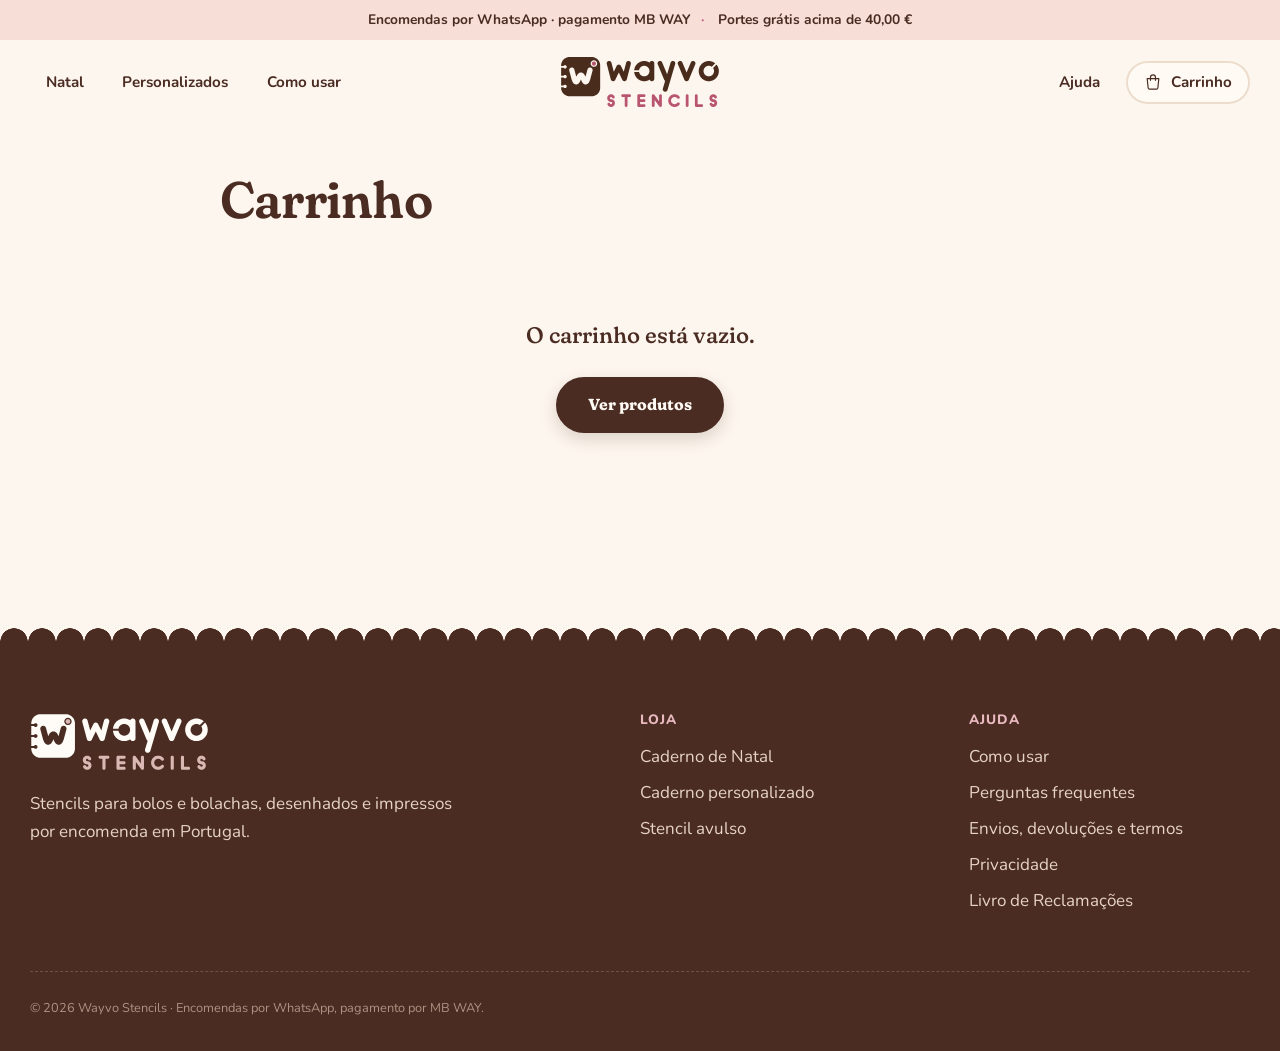
==== commit 1a3c12ce: "Encomendas por WhatsApp, páginas legais, fontes locais e reforço de segurança Co-Authored-By: Claude" ====
--- a/carrinho/index.html
+++ b/carrinho/index.html
@@ -6,18 +6,19 @@
   <title>Carrinho · Wayvo Stencils</title>
   <meta name="description" content="Stencils para bolos e bolachas, feitos com os teus desenhos.">
   <meta name="theme-color" content="#fdf6ee">
-  <!-- Tipos de letra (Google Fonts). Antes de pôr online: alojar os ficheiros no próprio site (RGPD). -->
-  <link rel="preconnect" href="https://fonts.googleapis.com">
-  <link rel="preconnect" href="https://fonts.gstatic.com" crossorigin>
-  <link rel="stylesheet" href="https://fonts.googleapis.com/css2?family=Fraunces:ital,opsz,wght,SOFT,WONK@0,9..144,500..700,100,0;1,9..144,400..600,100,0&family=Nunito:wght@400;600;700;800&display=swap">
-  <link rel="stylesheet" href="/static/css/loja.css">
+  <meta http-equiv="Content-Security-Policy" content="default-src 'self'; script-src 'self' 'unsafe-inline'; style-src 'self' 'unsafe-inline'; img-src 'self' data: blob:; font-src 'self'; connect-src 'self'; object-src 'none'; base-uri 'self'; form-action 'self'; frame-src 'none'; upgrade-insecure-requests">
+  <meta name="referrer" content="strict-origin-when-cross-origin">
+  <!-- Tipos de letra alojados no próprio site (sem pedidos a terceiros) -->
+  <link rel="preload" href="/static/fonts/fraunces-normal-latin.woff2" as="font" type="font/woff2" crossorigin>
+  <link rel="preload" href="/static/fonts/nunito-normal-latin.woff2" as="font" type="font/woff2" crossorigin>
+  <link rel="stylesheet" href="/static/css/fontes.css?v=1795358903">
+  <link rel="stylesheet" href="/static/css/loja.css?v=1795358903">
   <link rel="icon" type="image/png" sizes="32x32" href="/static/img/marca/favicon-32.png">
   <link rel="apple-touch-icon" href="/static/img/marca/favicon.png">
 </head>
 <body class="">
   <a class="saltar" href="#conteudo">Saltar para o conteúdo</a>
-  <div class="demo-aviso">✨ Versão de demonstração — a loja ainda está a ser preparada e não aceita encomendas.</div>
-  <div class="anuncio">Portes grátis acima de 40,00 €<span class="anuncio__extra"><span aria-hidden="true">·</span> Feito por encomenda em Portugal</span></div>
+  <div class="anuncio">Encomendas por WhatsApp · pagamento MB WAY<span class="anuncio__extra"><span aria-hidden="true">·</span> Portes grátis acima de 40,00 €</span></div>
   <header class="topo">
     <div class="largura topo__in">
       <nav class="nav" aria-label="Principal">
@@ -80,18 +81,25 @@
           <ul>
             <li><a href="/#como-funciona">Como usar</a></li>
             <li><a href="/#perguntas">Perguntas frequentes</a></li>
-            <li><a href="mailto:ola@exemplo.pt">ola@exemplo.pt</a></li>
+            <li><a href="/termos/">Envios, devoluções e termos</a></li>
+            <li><a href="/privacidade/">Privacidade</a></li>
+            <li><a href="https://www.livroreclamacoes.pt" target="_blank" rel="noopener">Livro de Reclamações</a></li>
+            
+            
           </ul>
         </div>
       </div>
-      <p class="rodape__base">© 2026 Wayvo Stencils · Versão de demonstração.</p>
+      <p class="rodape__base">© 2026 Wayvo Stencils · Encomendas por WhatsApp, pagamento por MB WAY.</p>
     </div>
   </footer>
 
   <div class="aviso" role="status" aria-live="polite" data-aviso hidden></div>
-  <script>window.BASE = "";</script>
-  <script src="/static/js/demo.js"></script>
-  <script src="/static/js/carrinho.js"></script>
+  <script>
+    window.BASE = "";
+    window.LOJA_CFG = {"modo": "whatsapp", "nome": "Wayvo Stencils", "pagamento": "MB WAY", "whatsapp": ""};
+  </script>
+  <script src="/static/js/demo.js?v=1795358903"></script>
+  <script src="/static/js/carrinho.js?v=1795358903"></script>
   <script>Carrinho.paginaCarrinho();</script>
 </body>
 </html>
--- a/static/css/fontes.css
+++ b/static/css/fontes.css
@@ -0,0 +1,109 @@
+/* Fraunces e Nunito (SIL Open Font License), alojadas no próprio site — sem pedidos ao Google. */
+/* latin-ext */
+@font-face {
+  font-family: 'Fraunces';
+  font-style: italic;
+  font-weight: 400 600;
+  font-display: swap;
+  src: url(../fonts/fraunces-italic-latin-ext.woff2) format('woff2');
+  unicode-range: U+0100-02BA, U+02BD-02C5, U+02C7-02CC, U+02CE-02D7, U+02DD-02FF, U+0304, U+0308, U+0329, U+1D00-1DBF, U+1E00-1E9F, U+1EF2-1EFF, U+2020, U+20A0-20AB, U+20AD-20C4, U+2113, U+2C60-2C7F, U+A720-A7FF;
+}
+/* latin */
+@font-face {
+  font-family: 'Fraunces';
+  font-style: italic;
+  font-weight: 400 600;
+  font-display: swap;
+  src: url(../fonts/fraunces-italic-latin.woff2) format('woff2');
+  unicode-range: U+0000-00FF, U+0131, U+0152-0153, U+02BB-02BC, U+02C6, U+02DA, U+02DC, U+0304, U+0308, U+0329, U+2000-206F, U+20AC, U+2122, U+2191, U+2193, U+2212, U+2215, U+FEFF, U+FFFD;
+}
+/* latin-ext */
+@font-face {
+  font-family: 'Fraunces';
+  font-style: normal;
+  font-weight: 500 700;
+  font-display: swap;
+  src: url(../fonts/fraunces-normal-latin-ext.woff2) format('woff2');
+  unicode-range: U+0100-02BA, U+02BD-02C5, U+02C7-02CC, U+02CE-02D7, U+02DD-02FF, U+0304, U+0308, U+0329, U+1D00-1DBF, U+1E00-1E9F, U+1EF2-1EFF, U+2020, U+20A0-20AB, U+20AD-20C4, U+2113, U+2C60-2C7F, U+A720-A7FF;
+}
+/* latin */
+@font-face {
+  font-family: 'Fraunces';
+  font-style: normal;
+  font-weight: 500 700;
+  font-display: swap;
+  src: url(../fonts/fraunces-normal-latin.woff2) format('woff2');
+  unicode-range: U+0000-00FF, U+0131, U+0152-0153, U+02BB-02BC, U+02C6, U+02DA, U+02DC, U+0304, U+0308, U+0329, U+2000-206F, U+20AC, U+2122, U+2191, U+2193, U+2212, U+2215, U+FEFF, U+FFFD;
+}
+/* latin-ext */
+@font-face {
+  font-family: 'Nunito';
+  font-style: normal;
+  font-weight: 400;
+  font-display: swap;
+  src: url(../fonts/nunito-normal-latin-ext.woff2) format('woff2');
+  unicode-range: U+0100-02BA, U+02BD-02C5, U+02C7-02CC, U+02CE-02D7, U+02DD-02FF, U+0304, U+0308, U+0329, U+1D00-1DBF, U+1E00-1E9F, U+1EF2-1EFF, U+2020, U+20A0-20AB, U+20AD-20C4, U+2113, U+2C60-2C7F, U+A720-A7FF;
+}
+/* latin */
+@font-face {
+  font-family: 'Nunito';
+  font-style: normal;
+  font-weight: 400;
+  font-display: swap;
+  src: url(../fonts/nunito-normal-latin.woff2) format('woff2');
+  unicode-range: U+0000-00FF, U+0131, U+0152-0153, U+02BB-02BC, U+02C6, U+02DA, U+02DC, U+0304, U+0308, U+0329, U+2000-206F, U+20AC, U+2122, U+2191, U+2193, U+2212, U+2215, U+FEFF, U+FFFD;
+}
+/* latin-ext */
+@font-face {
+  font-family: 'Nunito';
+  font-style: normal;
+  font-weight: 600;
+  font-display: swap;
+  src: url(../fonts/nunito-normal-latin-ext.woff2) format('woff2');
+  unicode-range: U+0100-02BA, U+02BD-02C5, U+02C7-02CC, U+02CE-02D7, U+02DD-02FF, U+0304, U+0308, U+0329, U+1D00-1DBF, U+1E00-1E9F, U+1EF2-1EFF, U+2020, U+20A0-20AB, U+20AD-20C4, U+2113, U+2C60-2C7F, U+A720-A7FF;
+}
+/* latin */
+@font-face {
+  font-family: 'Nunito';
+  font-style: normal;
+  font-weight: 600;
+  font-display: swap;
+  src: url(../fonts/nunito-normal-latin.woff2) format('woff2');
+  unicode-range: U+0000-00FF, U+0131, U+0152-0153, U+02BB-02BC, U+02C6, U+02DA, U+02DC, U+0304, U+0308, U+0329, U+2000-206F, U+20AC, U+2122, U+2191, U+2193, U+2212, U+2215, U+FEFF, U+FFFD;
+}
+/* latin-ext */
+@font-face {
+  font-family: 'Nunito';
+  font-style: normal;
+  font-weight: 700;
+  font-display: swap;
+  src: url(../fonts/nunito-normal-latin-ext.woff2) format('woff2');
+  unicode-range: U+0100-02BA, U+02BD-02C5, U+02C7-02CC, U+02CE-02D7, U+02DD-02FF, U+0304, U+0308, U+0329, U+1D00-1DBF, U+1E00-1E9F, U+1EF2-1EFF, U+2020, U+20A0-20AB, U+20AD-20C4, U+2113, U+2C60-2C7F, U+A720-A7FF;
+}
+/* latin */
+@font-face {
+  font-family: 'Nunito';
+  font-style: normal;
+  font-weight: 700;
+  font-display: swap;
+  src: url(../fonts/nunito-normal-latin.woff2) format('woff2');
+  unicode-range: U+0000-00FF, U+0131, U+0152-0153, U+02BB-02BC, U+02C6, U+02DA, U+02DC, U+0304, U+0308, U+0329, U+2000-206F, U+20AC, U+2122, U+2191, U+2193, U+2212, U+2215, U+FEFF, U+FFFD;
+}
+/* latin-ext */
+@font-face {
+  font-family: 'Nunito';
+  font-style: normal;
+  font-weight: 800;
+  font-display: swap;
+  src: url(../fonts/nunito-normal-latin-ext.woff2) format('woff2');
+  unicode-range: U+0100-02BA, U+02BD-02C5, U+02C7-02CC, U+02CE-02D7, U+02DD-02FF, U+0304, U+0308, U+0329, U+1D00-1DBF, U+1E00-1E9F, U+1EF2-1EFF, U+2020, U+20A0-20AB, U+20AD-20C4, U+2113, U+2C60-2C7F, U+A720-A7FF;
+}
+/* latin */
+@font-face {
+  font-family: 'Nunito';
+  font-style: normal;
+  font-weight: 800;
+  font-display: swap;
+  src: url(../fonts/nunito-normal-latin.woff2) format('woff2');
+  unicode-range: U+0000-00FF, U+0131, U+0152-0153, U+02BB-02BC, U+02C6, U+02DA, U+02DC, U+0304, U+0308, U+0329, U+2000-206F, U+20AC, U+2122, U+2191, U+2193, U+2212, U+2215, U+FEFF, U+FFFD;
+}
--- a/static/css/loja.css
+++ b/static/css/loja.css
@@ -336,3 +336,24 @@
 
 /* ------------------------------------------------------------------ demonstração */
 .demo-aviso { background: var(--cacau); color: var(--marfim); text-align: center; font-size: .86rem; font-weight: 700; padding: .5rem 1rem; }
+
+/* ------------------------------------------------------------------ WhatsApp */
+.botao--whatsapp { background: #1f9d55; border-color: #1f9d55; color: #fff; box-shadow: 0 6px 16px rgba(31, 157, 85, .25); }
+.botao--whatsapp:hover { background: #17834a; }
+.passos--lista { grid-template-columns: 1fr; text-align: left; margin: 2.4rem 0; }
+.passos--lista li { display: grid; grid-template-columns: auto 1fr; column-gap: 1.2rem; align-items: start; }
+.passos--lista .passos__n { grid-row: span 2; margin: 0; }
+.passos--lista h3 { margin: .3rem 0 .2rem; }
+.passos--lista li[hidden] { display: none; }
+
+/* ------------------------------------------------------------------ páginas legais */
+.texto-legal h2 { font-size: 1.5rem; margin-top: 2.2rem; }
+.texto-legal p, .texto-legal li { color: var(--suave); }
+.texto-legal strong { color: var(--cacau); }
+.texto-legal ul, .texto-legal ol { padding-left: 1.3rem; }
+.texto-legal li { margin-bottom: .4rem; }
+.texto-legal mark { background: var(--manteiga); color: var(--rosa); padding: 0 .3rem; border-radius: 4px; font-weight: 700; }
+.tabela { width: 100%; border-collapse: collapse; margin: 1rem 0; font-size: .92rem; background: var(--marfim); border-radius: var(--r-s); overflow: hidden; }
+.tabela th, .tabela td { text-align: left; padding: .7rem .9rem; border-bottom: 1px solid var(--linha); vertical-align: top; }
+.tabela th { background: var(--areia); color: var(--cacau); }
+.check a { color: var(--rosa); }
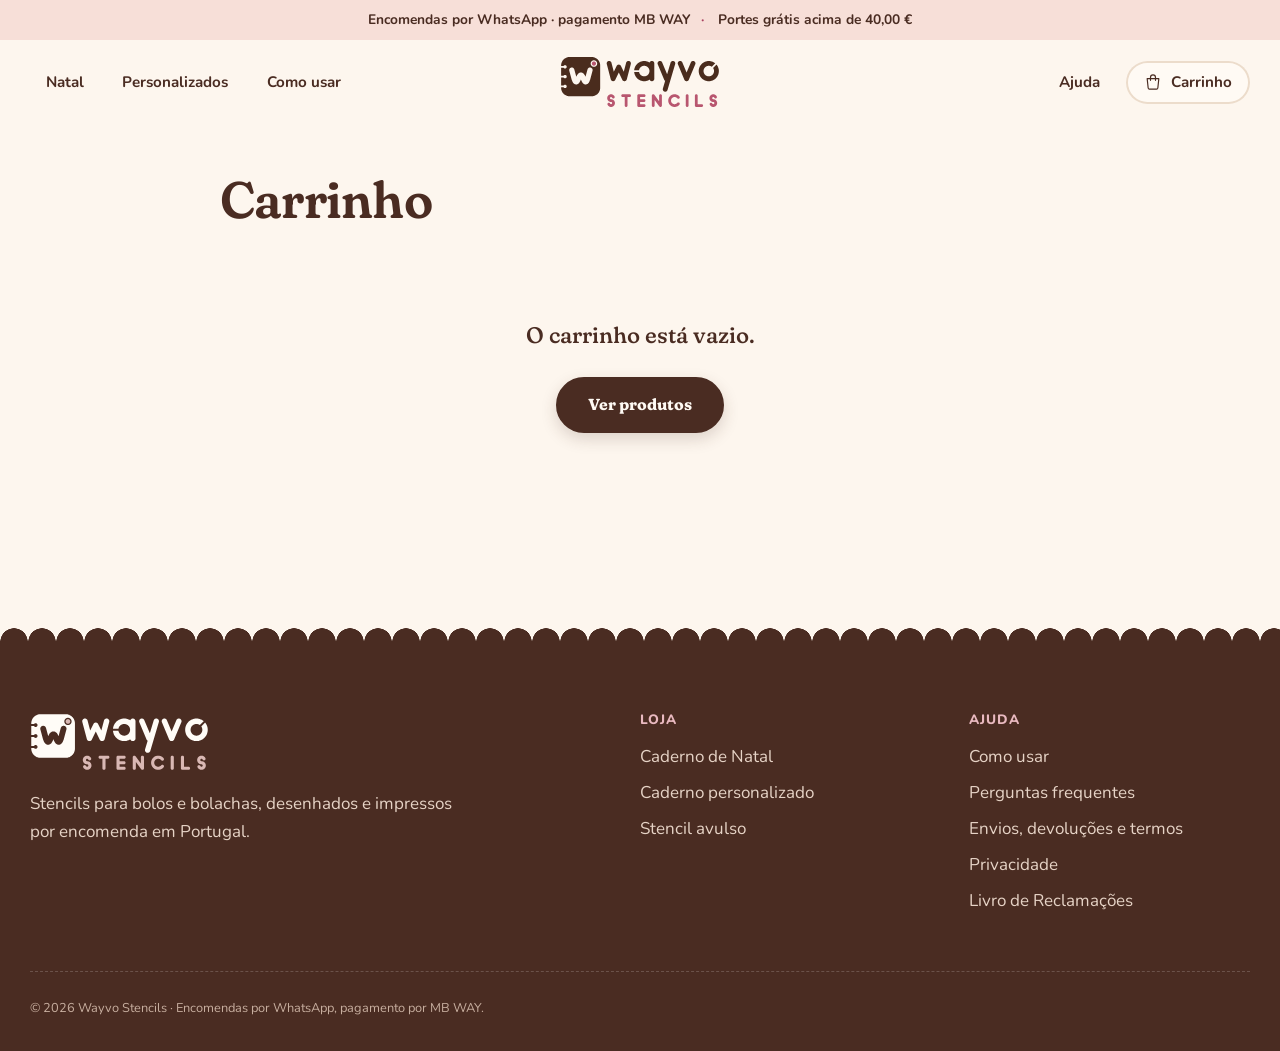
==== commit e74223db: "Imagens WebP (-67%) e melhorias de acessibilidade (contraste, foco, leitores de ecrã) Co-Authored-By" ====
--- a/carrinho/index.html
+++ b/carrinho/index.html
@@ -4,15 +4,29 @@
   <meta charset="utf-8">
   <meta name="viewport" content="width=device-width, initial-scale=1">
   <title>Carrinho · Wayvo Stencils</title>
-  <meta name="description" content="Stencils para bolos e bolachas, feitos com os teus desenhos.">
+  <meta name="description" content="Stencils para decorar bolos e bolachas com açúcar em pó, cacau, glacé ou creme. Coleção de Natal e stencils personalizados com o teu desenho, logótipo ou nome, num caderno de argolas.">
+  <meta name="robots" content="noindex, follow">
+  <link rel="canonical" href="https://www.wayvostencils.store/carrinho/">
+  <meta property="og:type" content="website">
+  <meta property="og:site_name" content="Wayvo Stencils">
+  <meta property="og:locale" content="pt_PT">
+  <meta property="og:title" content="Carrinho · Wayvo Stencils">
+  <meta property="og:description" content="Stencils para decorar bolos e bolachas com açúcar em pó, cacau, glacé ou creme. Coleção de Natal e stencils personalizados com o teu desenho, logótipo ou nome, num caderno de argolas.">
+  <meta property="og:url" content="https://www.wayvostencils.store/carrinho/">
+  <meta property="og:image" content="https://www.wayvostencils.store/static/img/og.png">
+  <meta property="og:image:width" content="1200">
+  <meta property="og:image:height" content="630">
+  <meta property="og:image:alt" content="Wayvo Stencils — stencils para bolos e bolachas">
+  <meta name="twitter:card" content="summary_large_image">
+  
   <meta name="theme-color" content="#fdf6ee">
   <meta http-equiv="Content-Security-Policy" content="default-src 'self'; script-src 'self' 'unsafe-inline'; style-src 'self' 'unsafe-inline'; img-src 'self' data: blob:; font-src 'self'; connect-src 'self'; object-src 'none'; base-uri 'self'; form-action 'self'; frame-src 'none'; upgrade-insecure-requests">
   <meta name="referrer" content="strict-origin-when-cross-origin">
   <!-- Tipos de letra alojados no próprio site (sem pedidos a terceiros) -->
   <link rel="preload" href="/static/fonts/fraunces-normal-latin.woff2" as="font" type="font/woff2" crossorigin>
   <link rel="preload" href="/static/fonts/nunito-normal-latin.woff2" as="font" type="font/woff2" crossorigin>
-  <link rel="stylesheet" href="/static/css/fontes.css?v=1795358903">
-  <link rel="stylesheet" href="/static/css/loja.css?v=1795358903">
+  <link rel="stylesheet" href="/static/css/fontes.css?v=1795372669">
+  <link rel="stylesheet" href="/static/css/loja.css?v=1795372669">
   <link rel="icon" type="image/png" sizes="32x32" href="/static/img/marca/favicon-32.png">
   <link rel="apple-touch-icon" href="/static/img/marca/favicon.png">
 </head>
@@ -22,8 +36,8 @@
   <header class="topo">
     <div class="largura topo__in">
       <nav class="nav" aria-label="Principal">
-        <a href="/produto/caderno-natal">Natal</a>
-        <a href="/produto/caderno-personalizado">Personalizados</a>
+        <a href="/produto/caderno-natal/">Natal</a>
+        <a href="/produto/caderno-personalizado/">Personalizados</a>
         <a href="/#como-funciona">Como usar</a>
       </nav>
       <a class="logo" href="/" aria-label="Wayvo Stencils — início">
@@ -31,7 +45,7 @@
       </a>
       <div class="topo__dir">
         <a class="nav-link" href="/#perguntas">Ajuda</a>
-        <a class="carrinho-link" href="/carrinho" aria-label="Carrinho">
+        <a class="carrinho-link" href="/carrinho/" aria-label="Carrinho">
           <svg viewBox="0 0 24 24" width="20" height="20" aria-hidden="true"><path fill="none" stroke="currentColor" stroke-width="1.4" stroke-linecap="round" stroke-linejoin="round" d="M5 8h14l-1.2 11.2a1.5 1.5 0 0 1-1.5 1.3H7.7a1.5 1.5 0 0 1-1.5-1.3L5 8Z"/><path fill="none" stroke="currentColor" stroke-width="1.4" stroke-linecap="round" d="M9 10V6.5a3 3 0 0 1 6 0V10"/></svg>
           <span>Carrinho</span>
           <span class="carrinho-n" data-carrinho-n hidden>0</span>
@@ -55,7 +69,7 @@
       <div class="resumo__total"><dt>Total</dt><dd data-total></dd></div>
     </dl>
     <p class="ajuda" data-portes-info></p>
-    <a class="botao botao--grande botao--largo" href="/checkout">Finalizar encomenda</a>
+    <a class="botao botao--grande botao--largo" href="/checkout/">Finalizar encomenda</a>
   </div>
 </div>
 <script>window.LOJA = {"gratis": 40.0, "portes": 3.9};</script>
@@ -71,9 +85,9 @@
         <div>
           <h2 class="rodape__titulo">Loja</h2>
           <ul>
-            <li><a href="/produto/caderno-natal">Caderno de Natal</a></li>
-            <li><a href="/produto/caderno-personalizado">Caderno personalizado</a></li>
-            <li><a href="/produto/stencil-personalizado">Stencil avulso</a></li>
+            <li><a href="/produto/caderno-natal/">Caderno de Natal</a></li>
+            <li><a href="/produto/caderno-personalizado/">Caderno personalizado</a></li>
+            <li><a href="/produto/stencil-personalizado/">Stencil avulso</a></li>
           </ul>
         </div>
         <div>
@@ -98,8 +112,8 @@
     window.BASE = "";
     window.LOJA_CFG = {"modo": "whatsapp", "nome": "Wayvo Stencils", "pagamento": "MB WAY", "whatsapp": ""};
   </script>
-  <script src="/static/js/demo.js?v=1795358903"></script>
-  <script src="/static/js/carrinho.js?v=1795358903"></script>
+  <script src="/static/js/demo.js?v=1795372669"></script>
+  <script src="/static/js/carrinho.js?v=1795372669"></script>
   <script>Carrinho.paginaCarrinho();</script>
 </body>
 </html>
--- a/static/css/loja.css
+++ b/static/css/loja.css
@@ -15,8 +15,8 @@
   --linha: #ecdccb;
   --cacau: #4a2c22;
   --texto: #4a2c22;
-  --suave: #8a6f62;
-  --rosa: #c2577a;
+  --suave: #6e5649;          /* escurecido para contraste WCAG AA */
+  --rosa: #a8405f;           /* escurecido para contraste WCAG AA */
   --rosa-velho: #e9b9c0;
   --dourado: #c69a5b;
   /* aliases antigos (usados no JS/HTML) */
@@ -49,7 +49,7 @@
 img { max-width: 100%; height: auto; display: block; }
 a { color: inherit; }
 ::selection { background: var(--rosa-velho); }
-:focus-visible { outline: 3px solid var(--rosa-velho); outline-offset: 3px; }
+:focus-visible { outline: 3px solid var(--rosa); outline-offset: 3px; }
 
 h1, h2, h3 { font-family: var(--serif); font-weight: 600; font-variation-settings: "SOFT" 100, "WONK" 0; line-height: 1.08; letter-spacing: -.015em; margin: 0 0 .5em; color: var(--cacau); }
 h1 { font-size: clamp(2.6rem, 5.4vw, 4.5rem); }
@@ -126,7 +126,7 @@
 .rodape li { margin-bottom: .5rem; }
 .rodape a { text-decoration: none; }
 .rodape a:hover { color: #fff; text-decoration: underline wavy var(--rosa-velho); text-underline-offset: 4px; }
-.rodape__base { font-size: .8rem; color: #ad9283; margin: 1.6rem 0 0; }
+.rodape__base { font-size: .8rem; color: #c7ae9f; margin: 1.6rem 0 0; }
 @media (max-width: 760px) { .rodape__grid { grid-template-columns: 1fr; gap: 2rem; } }
 
 /* ------------------------------------------------------------------ início */
@@ -232,7 +232,7 @@
 .folha-mini span { position: absolute; left: 6px; bottom: 3px; font-size: .64rem; font-weight: 800; color: #fff; text-shadow: 0 1px 2px rgba(0, 0, 0, .6); }
 .folha-mini.is-vazia { background: repeating-linear-gradient(-45deg, var(--areia) 0 6px, var(--creme) 6px 12px); box-shadow: inset 0 0 0 1.5px var(--linha); }
 .folha-mini.is-vazia span { color: var(--suave); text-shadow: none; }
-.folha-mini.is-sel { outline: 3px solid var(--rosa-velho); outline-offset: 2px; }
+.folha-mini.is-sel { outline: 3px solid var(--rosa); outline-offset: 2px; }
 .modelos .folha-mini[hidden] { display: none; }
 
 .config h1 { font-size: clamp(2.2rem, 3.6vw, 3rem); margin-bottom: .3em; }
@@ -253,7 +253,7 @@
 .pilula span:hover { box-shadow: inset 0 0 0 1.5px var(--rosa-velho); }
 .pilula input:checked + span { background: var(--cacau); color: var(--marfim); box-shadow: none; }
 .pilula input:checked + span small { color: #e2cbbd; }
-.pilula input:focus-visible + span { outline: 3px solid var(--rosa-velho); outline-offset: 2px; }
+.pilula input:focus-visible + span { outline: 3px solid var(--rosa); outline-offset: 2px; }
 
 .uploads { display: grid; grid-template-columns: repeat(auto-fill, minmax(94px, 1fr)); gap: .55rem; padding: .3rem; border-radius: var(--r); transition: background .2s; }
 .uploads.is-drop { background: var(--blush); }
@@ -265,18 +265,18 @@
 .slot--pronto input, .slot--a-processar input { pointer-events: none; }
 .slot--pronto img { width: 100%; height: 100%; object-fit: contain; padding: 5px; }
 .slot--erro { border-color: var(--rosa); color: var(--rosa); }
-.slot.is-sel { outline: 3px solid var(--rosa-velho); outline-offset: 2px; }
+.slot.is-sel { outline: 3px solid var(--rosa); outline-offset: 2px; }
 .slot__n { position: absolute; top: 4px; left: 8px; font-weight: 800; font-size: .7rem; z-index: 1; }
 .slot--pronto .slot__n, .slot--a-processar .slot__n { color: #fff; }
 .slot__mais { display: grid; place-items: center; width: 28px; height: 28px; border-radius: 50%; background: var(--blush); color: var(--rosa); font-size: 1.2rem; font-weight: 800; line-height: 1; margin-bottom: .25rem; }
 .slot__txt { padding: 0 .3rem; line-height: 1.25; }
-.slot__x { position: absolute; top: 4px; right: 4px; z-index: 2; width: 22px; height: 22px; border-radius: 50%; border: 0; background: var(--marfim); color: var(--cacau); font-weight: 800; cursor: pointer; line-height: 1; }
+.slot__x { position: absolute; top: 3px; right: 3px; z-index: 2; width: 26px; height: 26px; border-radius: 50%; border: 0; background: var(--marfim); color: var(--cacau); font-weight: 800; cursor: pointer; line-height: 1; }
 .varias { margin-top: .8rem; cursor: pointer; }
 
 input[type=text], input[type=email], input[type=tel], input[type=number], input:not([type]), textarea {
   width: 100%; padding: .9rem 1.1rem; font: inherit; color: inherit; border: 0; border-radius: var(--r-s); background: var(--marfim); box-shadow: inset 0 0 0 1.5px var(--linha); transition: box-shadow .2s; }
-input:focus, textarea:focus { box-shadow: inset 0 0 0 2px var(--rosa-velho); outline: none; }
-input::placeholder, textarea::placeholder { color: #bba597; }
+input:focus, textarea:focus { box-shadow: inset 0 0 0 2px var(--rosa); outline: none; }
+input::placeholder, textarea::placeholder { color: #7a6356; }
 input[type=number] { width: 4.8rem; padding: .4rem .6rem; }
 #capa { text-transform: uppercase; letter-spacing: .1em; font-weight: 700; }
 .check { display: flex; gap: .8rem; align-items: flex-start; margin-bottom: 1.4rem; font-size: .92rem; color: var(--suave); cursor: pointer; }
@@ -338,8 +338,8 @@
 .demo-aviso { background: var(--cacau); color: var(--marfim); text-align: center; font-size: .86rem; font-weight: 700; padding: .5rem 1rem; }
 
 /* ------------------------------------------------------------------ WhatsApp */
-.botao--whatsapp { background: #1f9d55; border-color: #1f9d55; color: #fff; box-shadow: 0 6px 16px rgba(31, 157, 85, .25); }
-.botao--whatsapp:hover { background: #17834a; }
+.botao--whatsapp { background: #15803d; border-color: #15803d; color: #fff; box-shadow: 0 6px 16px rgba(21, 128, 61, .25); }
+.botao--whatsapp:hover { background: #116b33; }
 .passos--lista { grid-template-columns: 1fr; text-align: left; margin: 2.4rem 0; }
 .passos--lista li { display: grid; grid-template-columns: auto 1fr; column-gap: 1.2rem; align-items: start; }
 .passos--lista .passos__n { grid-row: span 2; margin: 0; }
@@ -357,3 +357,7 @@
 .tabela th, .tabela td { text-align: left; padding: .7rem .9rem; border-bottom: 1px solid var(--linha); vertical-align: top; }
 .tabela th { background: var(--areia); color: var(--cacau); }
 .check a { color: var(--rosa); }
+
+/* ------------------------------------------------------------------ acessibilidade */
+.slot:focus-within { outline: 3px solid var(--rosa); outline-offset: 2px; }
+.sr-only { position: absolute; width: 1px; height: 1px; padding: 0; margin: -1px; overflow: hidden; clip: rect(0 0 0 0); white-space: nowrap; border: 0; }
